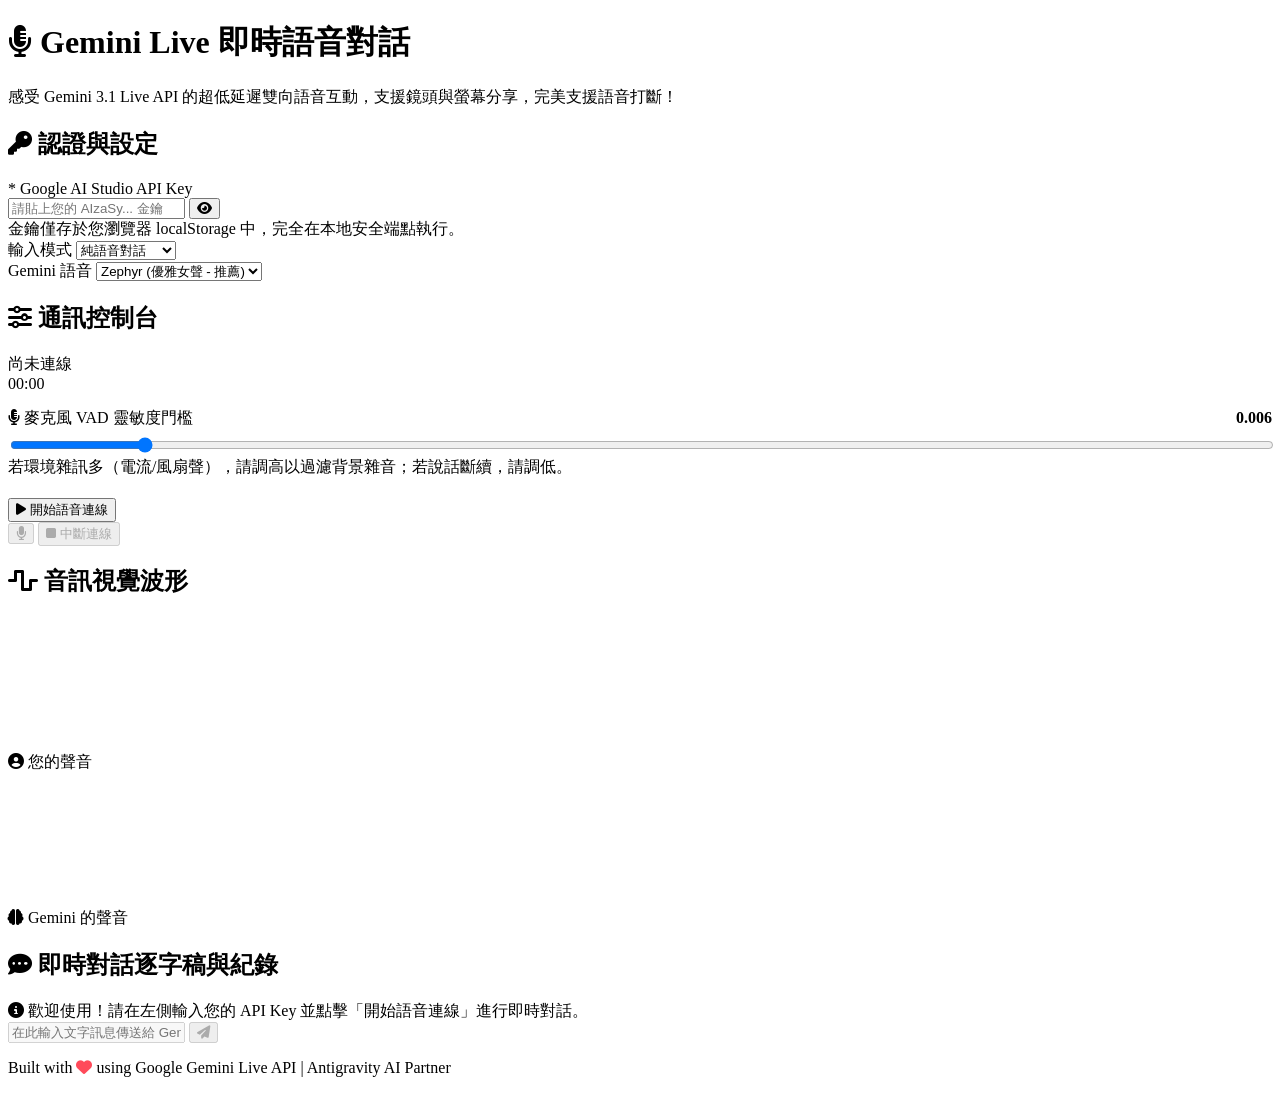
==== live/templates/index.html @ d98f69ae "Feat: support multiple notebooks and integrate Traditional Chinese PUA classic books database withou" ====
<!DOCTYPE html>
<html lang="zh-Hant">
<head>
    <meta charset="UTF-8">
    <meta name="viewport" content="width=device-width, initial-scale=1.0">
    <title>Gemini Live 即時語音智能對話</title>
    <!-- 引入 Outfit 與 Noto Sans TC 字型 -->
    <link rel="preconnect" href="https://fonts.googleapis.com">
    <link rel="preconnect" href="https://fonts.gstatic.com" crossorigin>
    <link href="https://fonts.googleapis.com/css2?family=Noto+Sans+TC:wght@300;400;500;700&family=Outfit:wght@300;400;500;600;700&display=swap" rel="stylesheet">
    <!-- Font Awesome 圖標 -->
    <link rel="stylesheet" href="https://cdnjs.cloudflare.com/ajax/libs/font-awesome/6.4.0/css/all.min.css">
    <!-- 載入自訂 CSS 樣式 -->
    <link rel="stylesheet" href="/static/style.css">
</head>
<body>
    <!-- 背景發光球（裝飾用） -->
    <div class="glowing-bg">
        <div class="blob blob-purple"></div>
        <div class="blob blob-teal"></div>
        <div class="blob blob-indigo"></div>
    </div>

    <div class="container">
        <!-- 頁首標題 -->
        <header>
            <h1><i class="fa-solid fa-microphone-lines pulse-icon"></i> Gemini Live <span>即時語音對話</span></h1>
            <p>感受 Gemini 3.1 Live API 的超低延遲雙向語音互動，支援鏡頭與螢幕分享，完美支援語音打斷！</p>
        </header>

        <div class="main-layout">
            <!-- 左側：設定與控制面板 -->
            <section class="left-panel">
                <!-- API 設定卡片 -->
                <div class="glass-card config-card">
                    <h2 class="card-title"><i class="fa-solid fa-key"></i> 認證與設定</h2>
                    
                    <div class="input-group">
                        <label for="apiKey"><span class="required">*</span> Google AI Studio API Key</label>
                        <div class="password-wrapper">
                            <input type="password" id="apiKey" placeholder="請貼上您的 AIzaSy... 金鑰" autocomplete="current-password">
                            <button type="button" id="toggleApiKey" class="icon-btn"><i class="fa-solid fa-eye"></i></button>
                        </div>
                        <span class="input-tip">金鑰僅存於您瀏覽器 localStorage 中，完全在本地安全端點執行。</span>
                    </div>

                    <div class="input-grid">
                        <div class="input-group">
                            <label for="voiceMode">輸入模式</label>
                            <select id="voiceMode">
                                <option value="none" selected>純語音對話</option>
                                <option value="camera">開啟鏡頭串流</option>
                                <option value="screen">分享螢幕畫面</option>
                            </select>
                        </div>
                        <div class="input-group">
                            <label for="voiceSelect">Gemini 語音</label>
                            <select id="voiceSelect">
                                <option value="Zephyr" selected>Zephyr (優雅女聲 - 推薦)</option>
                                <option value="Aoede">Aoede (清晰女聲)</option>
                                <option value="Kore">Kore (清亮女聲)</option>
                                <option value="Puck">Puck (陽光男聲)</option>
                                <option value="Charon">Charon (沉穩男聲)</option>
                                <option value="Fenrir">Fenrir (深沉男聲)</option>
                            </select>
                        </div>
                    </div>
                </div>

                <!-- 狀態與核心控制卡片 -->
                <div class="glass-card control-card">
                    <h2 class="card-title"><i class="fa-solid fa-sliders"></i> 通訊控制台</h2>
                    
                    <!-- 狀態顯示器 -->
                    <div class="status-indicator-wrapper">
                        <div class="status-indicator">
                            <span class="status-dot disconnected" id="statusDot"></span>
                            <span class="status-text" id="statusText">尚未連線</span>
                        </div>
                        <div class="timer" id="connectionTimer">00:00</div>
                    </div>

                    <!-- 影像預覽區域 (相機鏡頭或螢幕分享時顯示) -->
                    <div class="video-preview-wrapper" id="videoPreviewWrapper" style="display: none;">
                        <video id="localVideo" autoplay playsinline muted></video>
                        <div class="video-overlay">
                            <span><i class="fa-solid fa-video"></i> 即時影像串流中</span>
                        </div>
                    </div>

                    <!-- 麥克風 VAD 靜音門檻設定 -->
                    <div class="input-group" style="margin-top: 15px; margin-bottom: 20px;">
                        <label for="vadSlider" style="display: flex; justify-content: space-between; align-items: center; width: 100%;">
                            <span><i class="fa-solid fa-microphone-lines"></i> 麥克風 VAD 靈敏度門檻</span>
                            <span id="vadValue" style="font-weight: 700; color: var(--color-pink); text-shadow: 0 0 8px var(--color-pink-glow);">0.006</span>
                        </label>
                        <input type="range" id="vadSlider" min="0.001" max="0.05" step="0.001" value="0.006" style="width: 100%; accent-color: var(--color-pink); margin-top: 8px; cursor: pointer;">
                        <span class="input-tip">若環境雜訊多（電流/風扇聲），請調高以過濾背景雜音；若說話斷續，請調低。</span>
                    </div>

                    <!-- 主要控制按鈕 -->
                    <div class="control-actions">
                        <button id="connectBtn" class="btn btn-primary btn-large">
                            <i class="fa-solid fa-play"></i> 開始語音連線
                        </button>
                        
                        <div class="btn-group-row">
                            <button id="muteMicBtn" class="btn btn-secondary btn-icon-only" disabled title="靜音麥克風">
                                <i class="fa-solid fa-microphone"></i>
                            </button>
                            <button id="disconnectBtn" class="btn btn-danger btn-large" disabled>
                                <i class="fa-solid fa-stop"></i> 中斷連線
                            </button>
                        </div>
                    </div>
                </div>
            </section>

            <!-- 右側：語音視覺化與對話稿 -->
            <section class="right-panel">
                <!-- 雙向音訊視覺化卡片 -->
                <div class="glass-card visualizer-card">
                    <h2 class="card-title"><i class="fa-solid fa-wave-square"></i> 音訊視覺波形</h2>
                    
                    <div class="visualizers-container">
                        <!-- 使用者麥克風波形 -->
                        <div class="vis-box">
                            <span class="vis-label"><i class="fa-solid fa-user-circle"></i> 您的聲音</span>
                            <canvas id="userCanvas"></canvas>
                        </div>
                        <!-- Gemini 回應波形 -->
                        <div class="vis-box">
                            <span class="vis-label vis-label-gemini"><i class="fa-solid fa-brain"></i> Gemini 的聲音</span>
                            <canvas id="geminiCanvas"></canvas>
                        </div>
                    </div>
                </div>

                <!-- 逐字稿與聊天卡片 -->
                <div class="glass-card chat-card">
                    <h2 class="card-title"><i class="fa-solid fa-comment-dots"></i> 即時對話逐字稿與紀錄</h2>
                    
                    <div class="chat-log" id="chatLog">
                        <div class="system-message">
                            <i class="fa-solid fa-circle-info"></i>
                            <span>歡迎使用！請在左側輸入您的 API Key 並點擊「開始語音連線」進行即時對話。</span>
                        </div>
                    </div>

                    <!-- 文字輸入輔助 (當不方便說話時可以打字) -->
                    <div class="chat-input-wrapper">
                        <input type="text" id="textInput" placeholder="在此輸入文字訊息傳送給 Gemini..." disabled>
                        <button id="sendTextBtn" class="btn btn-primary" disabled><i class="fa-solid fa-paper-plane"></i></button>
                    </div>
                </div>
            </section>
        </div>
    </div>

    <!-- 頁尾 -->
    <footer>
        <p>Built with <i class="fa-solid fa-heart" style="color: #ff4a5a;"></i> using Google Gemini Live API | Antigravity AI Partner</p>
    </footer>

    <!-- 載入核心 JS 程式碼 -->
    <script src="/static/main.js"></script>
</body>
</html>
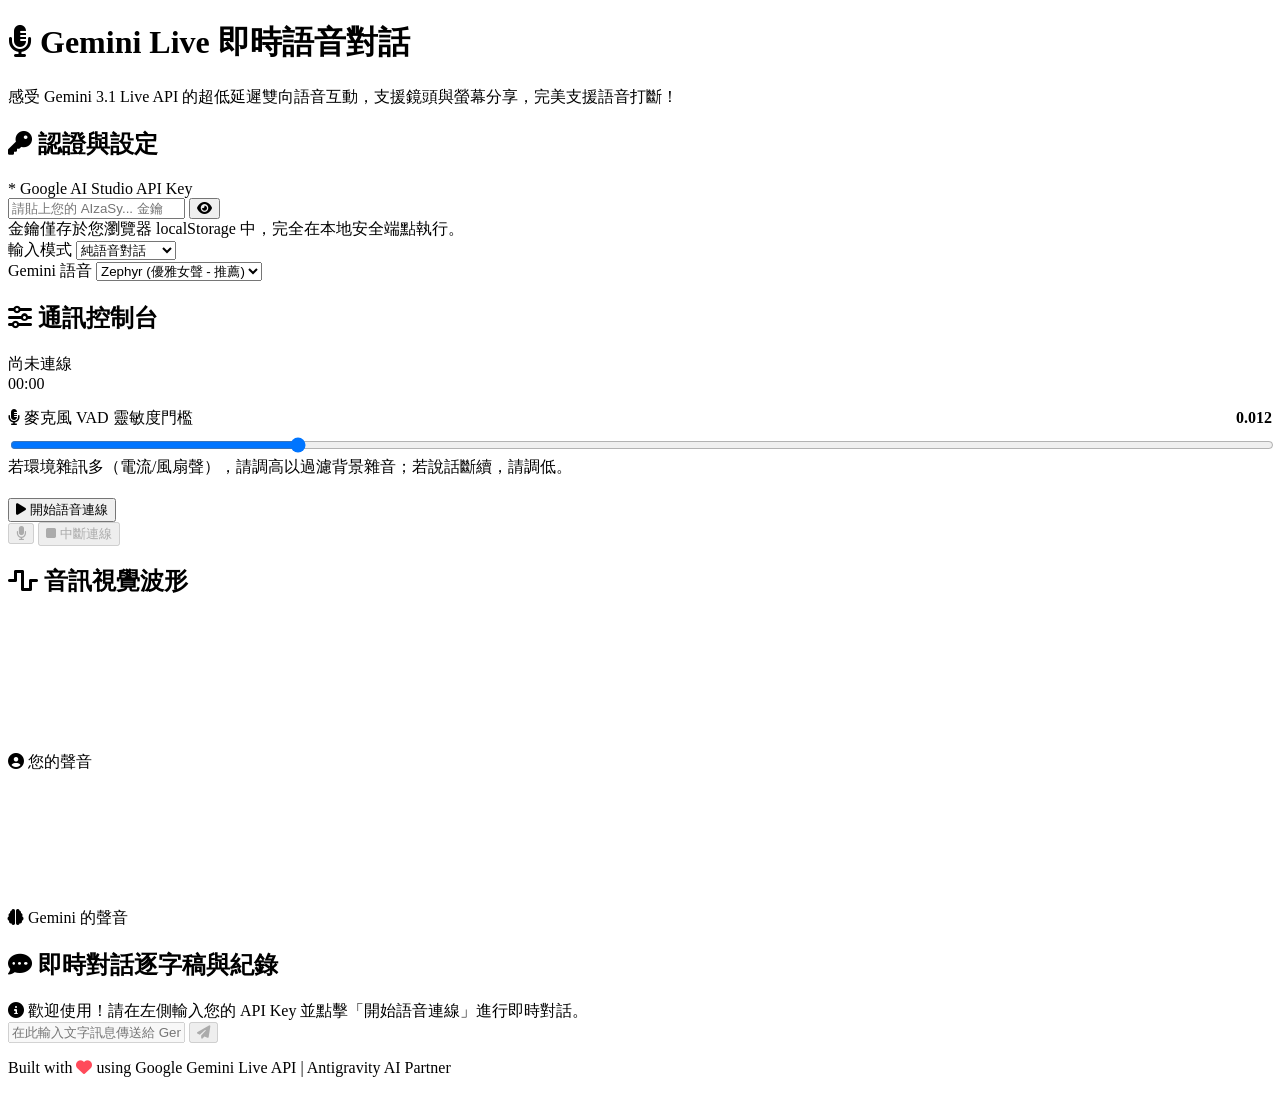
==== commit f5675827: "fix(voice): fix audio playback cutoff, dynamic VAD threshold, stop visualizer freezing, and output a" ====
--- a/live/templates/index.html
+++ b/live/templates/index.html
@@ -92,9 +92,9 @@
                     <div class="input-group" style="margin-top: 15px; margin-bottom: 20px;">
                         <label for="vadSlider" style="display: flex; justify-content: space-between; align-items: center; width: 100%;">
                             <span><i class="fa-solid fa-microphone-lines"></i> 麥克風 VAD 靈敏度門檻</span>
-                            <span id="vadValue" style="font-weight: 700; color: var(--color-pink); text-shadow: 0 0 8px var(--color-pink-glow);">0.006</span>
+                            <span id="vadValue" style="font-weight: 700; color: var(--color-pink); text-shadow: 0 0 8px var(--color-pink-glow);">0.012</span>
                         </label>
-                        <input type="range" id="vadSlider" min="0.001" max="0.05" step="0.001" value="0.006" style="width: 100%; accent-color: var(--color-pink); margin-top: 8px; cursor: pointer;">
+                        <input type="range" id="vadSlider" min="0.001" max="0.05" step="0.001" value="0.012" style="width: 100%; accent-color: var(--color-pink); margin-top: 8px; cursor: pointer;">
                         <span class="input-tip">若環境雜訊多（電流/風扇聲），請調高以過濾背景雜音；若說話斷續，請調低。</span>
                     </div>
 
